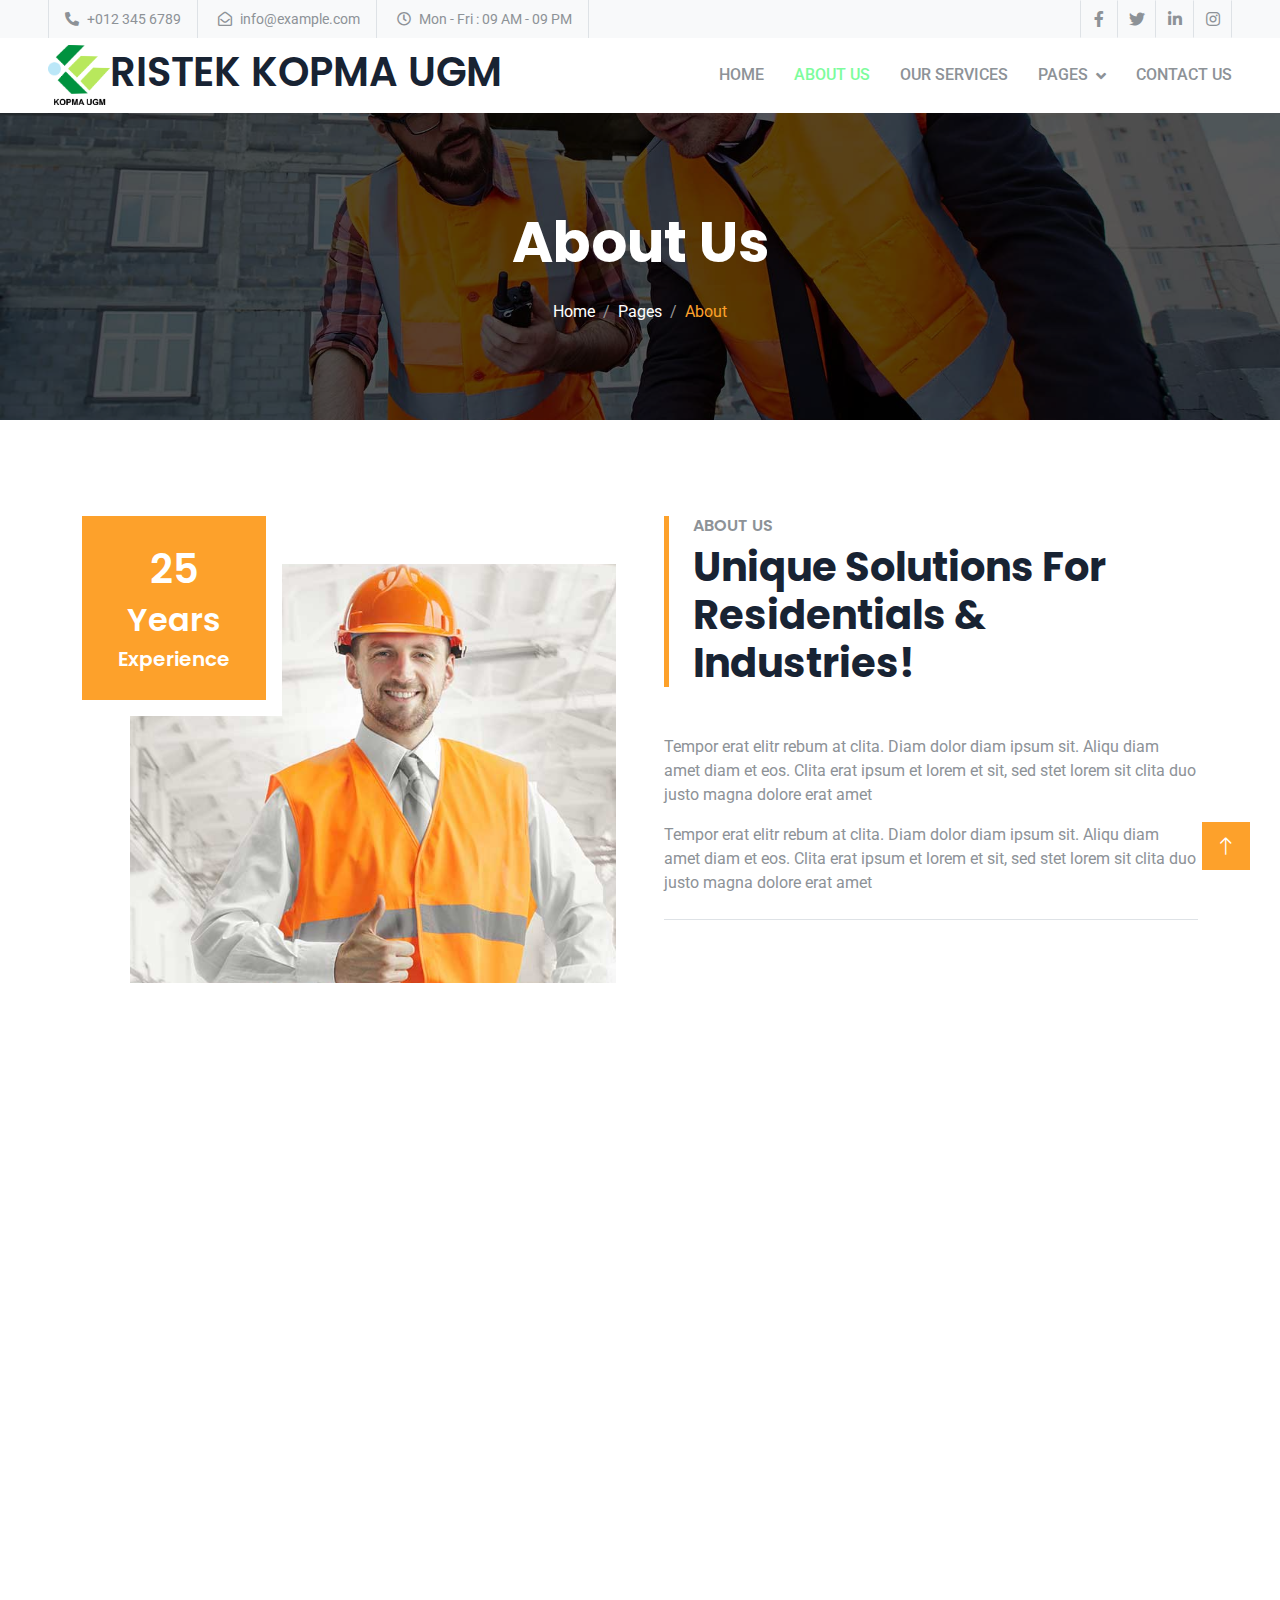
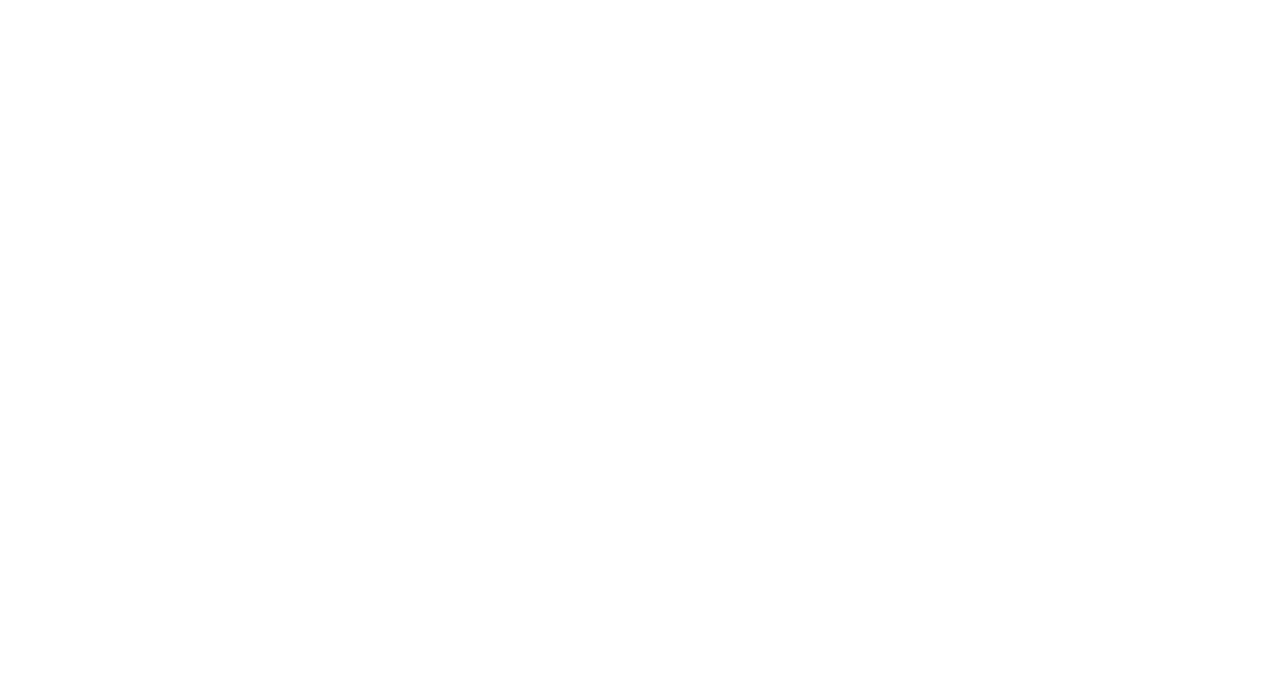
==== about.html @ feecc362 "upload file ke repo" ====
<!DOCTYPE html>
<html lang="en">
  <head>
    <meta charset="utf-8" />
    <title>Apex - Home Repair Website Template</title>
    <meta content="width=device-width, initial-scale=1.0" name="viewport" />
    <meta content="" name="keywords" />
    <meta content="" name="description" />

    <!-- Favicon -->
    <link href="img/favicon.ico" rel="icon" />

    <!-- Google Web Fonts -->
    <link rel="preconnect" href="https://fonts.googleapis.com" />
    <link rel="preconnect" href="https://fonts.gstatic.com" crossorigin />
    <link
      href="https://fonts.googleapis.com/css2?family=Roboto:wght@400;500&family=Poppins:wght@600;700&display=swap"
      rel="stylesheet"
    />

    <!-- Icon Font Stylesheet -->
    <link
      href="https://cdnjs.cloudflare.com/ajax/libs/font-awesome/5.10.0/css/all.min.css"
      rel="stylesheet"
    />
    <link
      href="https://cdn.jsdelivr.net/npm/bootstrap-icons@1.4.1/font/bootstrap-icons.css"
      rel="stylesheet"
    />

    <!-- Libraries Stylesheet -->
    <link href="lib/animate/animate.min.css" rel="stylesheet" />
    <link href="lib/owlcarousel/assets/owl.carousel.min.css" rel="stylesheet" />

    <!-- Customized Bootstrap Stylesheet -->
    <link href="css/bootstrap.min.css" rel="stylesheet" />

    <!-- Template Stylesheet -->
    <link href="css/style.css" rel="stylesheet" />
  </head>

  <body>
    <!-- Spinner Start -->
    <div
      id="spinner"
      class="show bg-white position-fixed translate-middle w-100 vh-100 top-50 start-50 d-flex align-items-center justify-content-center"
    >
      <div class="spinner-grow text-primary" role="status"></div>
    </div>
    <!-- Spinner End -->

    <!-- Topbar Start -->
    <div class="container-fluid bg-light p-0">
      <div class="row gx-0 d-none d-lg-flex">
        <div class="col-lg-7 px-5 text-start">
          <div
            class="h-100 d-inline-flex align-items-center border-start border-end px-3"
          >
            <small class="fa fa-phone-alt me-2"></small>
            <small>+012 345 6789</small>
          </div>
          <div class="h-100 d-inline-flex align-items-center border-end px-3">
            <small class="far fa-envelope-open me-2"></small>
            <small>info@example.com</small>
          </div>
          <div class="h-100 d-inline-flex align-items-center border-end px-3">
            <small class="far fa-clock me-2"></small>
            <small>Mon - Fri : 09 AM - 09 PM</small>
          </div>
        </div>
        <div class="col-lg-5 px-5 text-end">
          <div class="h-100 d-inline-flex align-items-center">
            <a class="btn btn-square border-end border-start" href=""
              ><i class="fab fa-facebook-f"></i
            ></a>
            <a class="btn btn-square border-end" href=""
              ><i class="fab fa-twitter"></i
            ></a>
            <a class="btn btn-square border-end" href=""
              ><i class="fab fa-linkedin-in"></i
            ></a>
            <a class="btn btn-square border-end" href=""
              ><i class="fab fa-instagram"></i
            ></a>
          </div>
        </div>
      </div>
    </div>
    <!-- Topbar End -->

    <!-- Navbar Start -->
    <nav
      class="navbar navbar-expand-lg bg-white navbar-light sticky-top px-4 px-lg-5 py-lg-0"
    >
      <a href="index.html" class="navbar-brand d-flex align-items-center">
        <h1 class="m-0">
          <img  src="img/logo.kopma.png" alt="Image" height="60"  />RISTEK KOPMA UGM
        </h1>
      </a>
      <button
        type="button"
        class="navbar-toggler"
        data-bs-toggle="collapse"
        data-bs-target="#navbarCollapse"
      >
        <span class="navbar-toggler-icon"></span>
      </button>
      <div class="collapse navbar-collapse" id="navbarCollapse">
        <div class="navbar-nav ms-auto py-3 py-lg-0">
          <a href="index.html" class="nav-item nav-link">Home</a>
          <a href="about.html" class="nav-item nav-link active">About Us</a>
          <a href="service.html" class="nav-item nav-link">Our Services</a>
          <div class="nav-item dropdown">
            <a
              href="#"
              class="nav-link dropdown-toggle"
              data-bs-toggle="dropdown"
              >Pages</a
            >
            <div class="dropdown-menu bg-light m-0">
              <a href="feature.html" class="dropdown-item">Features</a>
              <a href="appointment.html" class="dropdown-item">Appointment</a>
              <a href="team.html" class="dropdown-item">Our Team</a>
              <a href="testimonial.html" class="dropdown-item">Testimonial</a>
              <a href="404.html" class="dropdown-item">404 Page</a>
            </div>
          </div>
          <a href="contact.html" class="nav-item nav-link">Contact Us</a>
        </div>
      </div>
    </nav>
    <!-- Navbar End -->

    <!-- Page Header Start -->
    <div
      class="container-fluid page-header py-5 mb-5 wow fadeIn"
      data-wow-delay="0.1s"
    >
      <div class="container text-center py-5">
        <h1 class="display-4 text-white animated slideInDown mb-4">About Us</h1>
        <nav aria-label="breadcrumb animated slideInDown">
          <ol class="breadcrumb justify-content-center mb-0">
            <li class="breadcrumb-item">
              <a class="text-white" href="#">Home</a>
            </li>
            <li class="breadcrumb-item">
              <a class="text-white" href="#">Pages</a>
            </li>
            <li class="breadcrumb-item text-primary active" aria-current="page">
              About
            </li>
          </ol>
        </nav>
      </div>
    </div>
    <!-- Page Header End -->

    <!-- About Start -->
    <div class="container-xxl py-5">
      <div class="container">
        <div class="row g-5">
          <div class="col-lg-6 wow fadeInUp" data-wow-delay="0.1s">
            <div
              class="position-relative overflow-hidden ps-5 pt-5 h-100"
              style="min-height: 400px"
            >
              <img
                class="position-absolute w-100 h-100"
                src="img/about.jpg"
                alt=""
                style="object-fit: cover"
              />
              <div
                class="position-absolute top-0 start-0 bg-white pe-3 pb-3"
                style="width: 200px; height: 200px"
              >
                <div
                  class="d-flex flex-column justify-content-center text-center bg-primary h-100 p-3"
                >
                  <h1 class="text-white">25</h1>
                  <h2 class="text-white">Years</h2>
                  <h5 class="text-white mb-0">Experience</h5>
                </div>
              </div>
            </div>
          </div>
          <div class="col-lg-6 wow fadeInUp" data-wow-delay="0.5s">
            <div class="h-100">
              <div class="border-start border-5 border-primary ps-4 mb-5">
                <h6 class="text-body text-uppercase mb-2">About Us</h6>
                <h1 class="display-6 mb-0">
                  Unique Solutions For Residentials & Industries!
                </h1>
              </div>
              <p>
                Tempor erat elitr rebum at clita. Diam dolor diam ipsum sit.
                Aliqu diam amet diam et eos. Clita erat ipsum et lorem et sit,
                sed stet lorem sit clita duo justo magna dolore erat amet
              </p>
              <p class="mb-4">
                Tempor erat elitr rebum at clita. Diam dolor diam ipsum sit.
                Aliqu diam amet diam et eos. Clita erat ipsum et lorem et sit,
                sed stet lorem sit clita duo justo magna dolore erat amet
              </p>
              <div class="border-top mt-4 pt-4">
                <div class="row g-4">
                  <div class="col-sm-4 d-flex wow fadeIn" data-wow-delay="0.1s">
                    <i
                      class="fa fa-check fa-2x text-primary flex-shrink-0 me-3"
                    ></i>
                    <h6 class="mb-0">Ontime at services</h6>
                  </div>
                  <div class="col-sm-4 d-flex wow fadeIn" data-wow-delay="0.3s">
                    <i
                      class="fa fa-check fa-2x text-primary flex-shrink-0 me-3"
                    ></i>
                    <h6 class="mb-0">24/7 hours services</h6>
                  </div>
                  <div class="col-sm-4 d-flex wow fadeIn" data-wow-delay="0.5s">
                    <i
                      class="fa fa-check fa-2x text-primary flex-shrink-0 me-3"
                    ></i>
                    <h6 class="mb-0">Verified professionals</h6>
                  </div>
                </div>
              </div>
            </div>
          </div>
        </div>
      </div>
    </div>
    <!-- About End -->

    <!-- Team Start -->
    <div class="container-xxl py-5">
      <div class="container">
        <div class="row g-5 align-items-end mb-5">
          <div class="col-lg-6 wow fadeInUp" data-wow-delay="0.1s">
            <div class="border-start border-5 border-primary ps-4">
              <h6 class="text-body text-uppercase mb-2">Our Team</h6>
              <h1 class="display-6 mb-0">Our Expert Worker</h1>
            </div>
          </div>
          <div class="col-lg-6 wow fadeInUp" data-wow-delay="0.3s">
            <p class="mb-0">
              Tempor erat elitr rebum at clita. Diam dolor diam ipsum sit. Aliqu
              diam amet diam et eos. Clita erat ipsum et lorem et sit, sed stet
              lorem sit clita duo justo magna dolore erat amet
            </p>
          </div>
        </div>
        <div class="row g-4">
          <div class="col-lg-4 col-md-6 wow fadeInUp" data-wow-delay="0.1s">
            <div class="team-item position-relative">
              <img class="img-fluid" src="img/team-1.jpg" alt="" />
              <div class="team-text bg-white p-4">
                <h5>Full Name</h5>
                <span>Engineer</span>
              </div>
            </div>
          </div>
          <div class="col-lg-4 col-md-6 wow fadeInUp" data-wow-delay="0.3s">
            <div class="team-item position-relative">
              <img class="img-fluid" src="img/team-2.jpg" alt="" />
              <div class="team-text bg-white p-4">
                <h5>Full Name</h5>
                <span>Engineer</span>
              </div>
            </div>
          </div>
          <div class="col-lg-4 col-md-6 wow fadeInUp" data-wow-delay="0.5s">
            <div class="team-item position-relative">
              <img class="img-fluid" src="img/team-3.jpg" alt="" />
              <div class="team-text bg-white p-4">
                <h5>Full Name</h5>
                <span>Engineer</span>
              </div>
            </div>
          </div>
        </div>
      </div>
    </div>
    <!-- Team End -->

    <!-- Footer Start -->
    <div
      class="container-fluid bg-dark footer mt-5 pt-5 wow fadeIn"
      data-wow-delay="0.1s"
    >
      <div class="container py-5">
        <div class="row g-5">
          <div class="col-lg-3 col-md-6">
            <h1 class="text-white mb-4">
              <i class="fa fa-building text-primary me-3"></i>RISTEK KOPMA UGM
            </h1>
            <p>
              Diam dolor diam ipsum sit. Aliqu diam amet diam et eos. Clita erat
              ipsum et lorem et sit, sed stet lorem sit clita
            </p>
            <div class="d-flex pt-2">
              <a class="btn btn-square btn-outline-primary me-1" href=""
                ><i class="fab fa-twitter"></i
              ></a>
              <a class="btn btn-square btn-outline-primary me-1" href=""
                ><i class="fab fa-facebook-f"></i
              ></a>
              <a class="btn btn-square btn-outline-primary me-1" href=""
                ><i class="fab fa-youtube"></i
              ></a>
              <a class="btn btn-square btn-outline-primary me-0" href=""
                ><i class="fab fa-linkedin-in"></i
              ></a>
            </div>
          </div>
          <div class="col-lg-3 col-md-6">
            <h4 class="text-light mb-4">Address</h4>
            <p>
              <i class="fa fa-map-marker-alt me-3"></i>123 Street, New York, USA
            </p>
            <p><i class="fa fa-phone-alt me-3"></i>+012 345 67890</p>
            <p><i class="fa fa-envelope me-3"></i>info@example.com</p>
          </div>
          <div class="col-lg-3 col-md-6">
            <h4 class="text-light mb-4">Quick Links</h4>
            <a class="btn btn-link" href="">About Us</a>
            <a class="btn btn-link" href="">Contact Us</a>
            <a class="btn btn-link" href="">Our Services</a>
            <a class="btn btn-link" href="">Terms & Condition</a>
            <a class="btn btn-link" href="">Support</a>
          </div>
          <div class="col-lg-3 col-md-6">
            <h4 class="text-light mb-4">Newsletter</h4>
            <p>Dolor amet sit justo amet elitr clita ipsum elitr est.</p>
            <div class="position-relative mx-auto" style="max-width: 400px">
              <input
                class="form-control bg-transparent w-100 py-3 ps-4 pe-5"
                type="text"
                placeholder="Your email"
              />
              <button
                type="button"
                class="btn btn-primary py-2 position-absolute top-0 end-0 mt-2 me-2"
              >
                SignUp
              </button>
            </div>
          </div>
        </div>
      </div>
      <div class="container-fluid copyright">
        <div class="container">
          <div class="row">
            <div class="col-md-6 text-center text-md-start mb-3 mb-md-0">
              &copy; <a href="#">Your Site Name</a>, All Right Reserved.
            </div>
            <div class="col-md-6 text-center text-md-end">
              <!--/*** This template is free as long as you keep the footer author’s credit link/attribution link/backlink. If you'd like to use the template without the footer author’s credit link/attribution link/backlink, you can purchase the Credit Removal License from "https://htmlcodex.com/credit-removal". Thank you for your support. ***/-->
              Designed By <a href="https://htmlcodex.com">HTML Codex</a>
              <br />Distributed By:
              <a href="https://themewagon.com" target="_blank">ThemeWagon</a>
            </div>
          </div>
        </div>
      </div>
    </div>
    <!-- Footer End -->

    <!-- Back to Top -->
    <a href="#" class="btn btn-lg btn-primary btn-lg-square back-to-top"
      ><i class="bi bi-arrow-up"></i
    ></a>

    <!-- JavaScript Libraries -->
    <script src="https://code.jquery.com/jquery-3.4.1.min.js"></script>
    <script src="https://cdn.jsdelivr.net/npm/bootstrap@5.0.0/dist/js/bootstrap.bundle.min.js"></script>
    <script src="lib/wow/wow.min.js"></script>
    <script src="lib/easing/easing.min.js"></script>
    <script src="lib/waypoints/waypoints.min.js"></script>
    <script src="lib/owlcarousel/owl.carousel.min.js"></script>

    <!-- Template Javascript -->
    <script src="js/main.js"></script>
  </body>
</html>
---- css/style.css ----
/********** Template CSS **********/
:root {
    --primary: #7dfc9c;
    --secondary: #8D9297;
    --light: #F8F9FA;
    --dark: #182333;
}
.tombol-detail{
    background-color: #003741;
}
.kabid-1{
    background-color: #7dfc9c;
}
.tombol-detail:hover{
    background-color: #507a00;
}
.header-logo{
    width: 0,01px
}
.class-1 {
    margin-bottom: 200px;
}
.back-to-top {
    position: fixed;
    display: none;
    right: 30px;
    bottom: 30px;
    z-index: 99;
}


/*** Spinner ***/
#spinner {
    opacity: 0;
    visibility: hidden;
    transition: opacity .5s ease-out, visibility 0s linear .5s;
    z-index: 99999;
}

#spinner.show {
    transition: opacity .5s ease-out, visibility 0s linear 0s;
    visibility: visible;
    opacity: 1;
}


/*** Button ***/
.btn {
    font-weight: 500;
    transition: .5s;
}

.btn.btn-primary,
.btn.btn-outline-primary:hover {
    color: #FFFFFF;
}

.btn-square {
    width: 38px;
    height: 38px;
}

.btn-sm-square {
    width: 32px;
    height: 32px;
}

.btn-lg-square {
    width: 48px;
    height: 48px;
}

.btn-square,
.btn-sm-square,
.btn-lg-square {
    padding: 0;
    display: flex;
    align-items: center;
    justify-content: center;
    font-weight: normal;
}


/*** Navbar ***/
.navbar.sticky-top {
    top: -100px;
    transition: .5s;
}

.navbar .navbar-nav .nav-link {
    margin-left: 30px;
    padding: 25px 0;
    color: var(--secondary);
    font-weight: 500;
    text-transform: uppercase;
    outline: none;
}

.navbar .navbar-nav .nav-link:hover,
.navbar .navbar-nav .nav-link.active {
    color: var(--primary);
}

.navbar .dropdown-toggle::after {
    border: none;
    content: "\f107";
    font-family: "Font Awesome 5 Free";
    font-weight: 900;
    vertical-align: middle;
    margin-left: 8px;
}

@media (max-width: 991.98px) {
    .navbar .navbar-nav .nav-link  {
        margin-left: 0;
        padding: 10px 0;
    }

    .navbar .navbar-nav {
        margin-top: 25px;
        border-top: 1px solid #EEEEEE;
    }
}

@media (min-width: 992px) {
    .navbar .nav-item .dropdown-menu {
        display: block;
        border: none;
        margin-top: 0;
        top: 150%;
        right: 0;
        opacity: 0;
        visibility: hidden;
        transition: .5s;
    }

    .navbar .nav-item:hover .dropdown-menu {
        top: 100%;
        visibility: visible;
        transition: .5s;
        opacity: 1;
    }
}


/*** Header ***/
.carousel-caption {
    top: 0;
    left: 0;
    right: 0;
    bottom: 0;
    display: flex;
    align-items: center;
    text-align: start;
    background: rgba(0, 0, 0, .65);
    z-index: 1;
}

.carousel-control-prev,
.carousel-control-next {
    width: 15%;
}

.carousel-control-prev-icon,
.carousel-control-next-icon {
    width: 4rem;
    height: 4rem;
    background-color: var(--dark);
    border: 15px solid var(--dark);
    border-radius: 50px;
}

.carousel-caption .breadcrumb-item+.breadcrumb-item::before {
    content: "\f111";
    font-family: "Font Awesome 5 Free";
    font-weight: 900;
    color: #00923F
}

@media (max-width: 768px) {
    #header-carousel .carousel-item {
        position: relative;
        min-height: 450px;
    }
    
    #header-carousel .carousel-item img {
        position: absolute;
        width: 100%;
        height: 100%;
        object-fit: cover;
    }

    .carousel-control-prev-icon,
    .carousel-control-next-icon {
        width: 3rem;
        height: 3rem;
        border-width: 12px;
    }
}

.page-header {
    background: linear-gradient(rgba(0, 0, 0, .65), rgba(0, 0, 0, .65)), url(../img/carousel-1.jpg) center center no-repeat;
    background-size: cover;
}

.page-header .breadcrumb-item+.breadcrumb-item::before {
    color: #999999;
}


/*** Facts ***/
.facts-overlay {
    position: absolute;
    padding: 30px;
    width: 100%;
    height: 100%;
    top: 0;
    left: 0;
    display: flex;
    flex-direction: column;
    justify-content: center;
    background: rgba(0, 0, 0, .65);
}

.facts-overlay h1 {
    font-size: 120px;
    color: transparent;
    -webkit-text-stroke: 2px var(--primary);
}

.facts-overlay a:hover {
    color: var(--primary) !important;
}


/*** Service ***/
.service-text::before {
    position: absolute;
    content: "";
    width: 100%;
    height: 0;
    top: 0;
    left: 0;
    background: var(--primary);
    opacity: 0;
    transition: .5s;
}

.service-item:hover .service-text::before {
    height: 100%;
    opacity: 1;
}

.service-text * {
    position: relative;
    transition: .5s;
    z-index: 1;
}

.service-item:hover .service-text * {
    color: #FFFFFF !important;
}


/*** Appointment ***/
.appointment {
    background: linear-gradient(rgba(0, 0, 0, .65), rgba(0, 0, 0, .65)), url(../img/carousel-2.jpg) center center no-repeat;
    background-size: cover;
}


/*** Team ***/
.team-text {
    position: absolute;
    width: 75%;
    bottom: 30px;
    left: 0;
    transition: .5s;
}

.team-item:hover .team-text {
    width: 100%;
}

.team-text * {
    transition: .5s;
}

.team-item:hover .team-text * {
    letter-spacing: 2px;
}


/*** Testimonial ***/
.testimonial-carousel .owl-item img {
    width: 100px;
    height: 100px;
}

.testimonial-carousel .owl-nav {
    margin-top: 30px;
    display: flex;
    justify-content: start;
}

.testimonial-carousel .owl-nav .owl-prev,
.testimonial-carousel .owl-nav .owl-next {
    margin-right: 15px;
    width: 50px;
    height: 50px;
    display: flex;
    align-items: center;
    justify-content: center;
    color: var(--dark);
    border: 2px solid var(--primary);
    border-radius: 50px;
    font-size: 18px;
    transition: .5s;
}

.testimonial-carousel .owl-nav .owl-prev:hover,
.testimonial-carousel .owl-nav .owl-next:hover {
    color: #FFFFFF;
    background: var(--primary);
}


/*** Footer ***/
.footer {
    color: #999999;
}

.footer .btn.btn-link {
    display: block;
    margin-bottom: 5px;
    padding: 0;
    text-align: left;
    color: #999999;
    font-weight: normal;
    text-transform: capitalize;
    transition: .3s;
}

.footer .btn.btn-link::before {
    position: relative;
    content: "\f105";
    font-family: "Font Awesome 5 Free";
    font-weight: 900;
    color: #999999;
    margin-right: 10px;
}

.footer .btn.btn-link:hover {
    color: var(--light);
    letter-spacing: 1px;
    box-shadow: none;
}

.footer .copyright {
    padding: 25px 0;
    font-size: 15px;
    border-top: 1px solid rgba(256, 256, 256, .1);
}

.footer .copyright a {
    color: var(--light);
}

.footer .copyright a:hover {
    color: var(--primary);
}
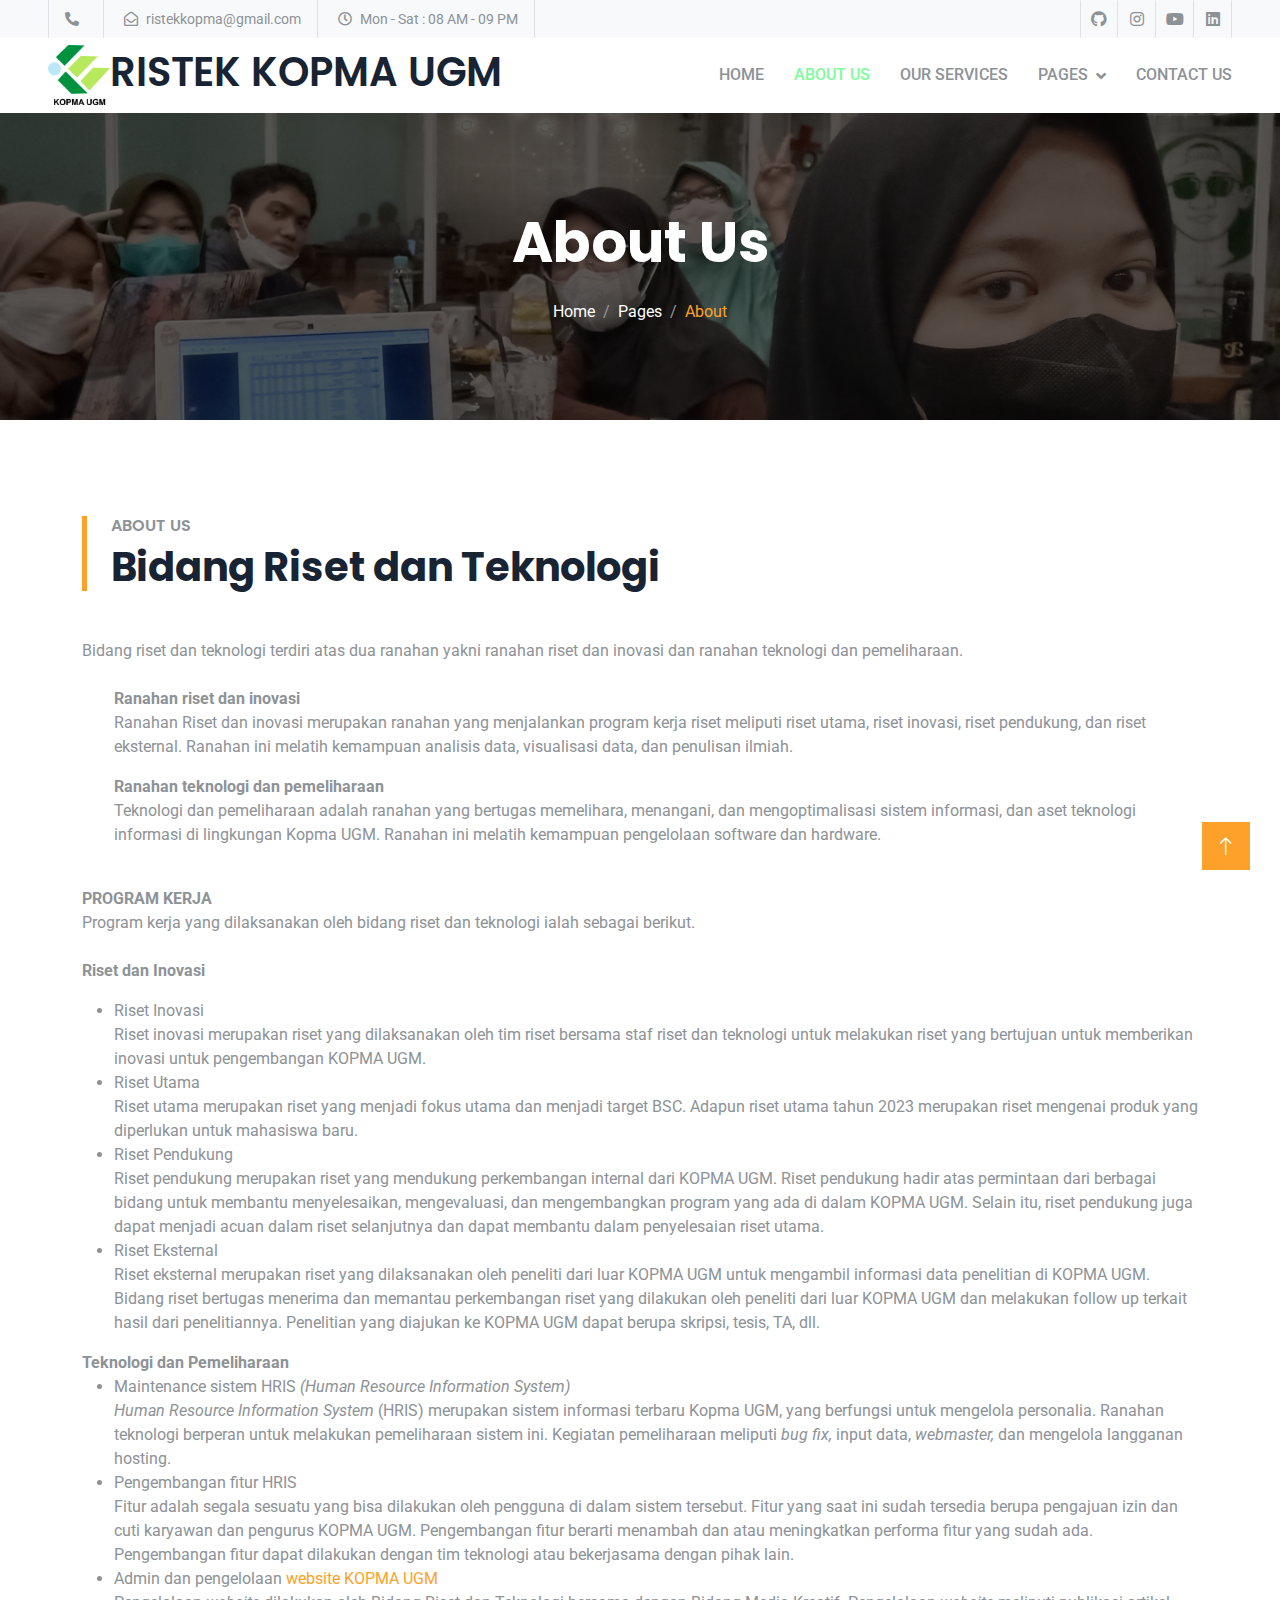
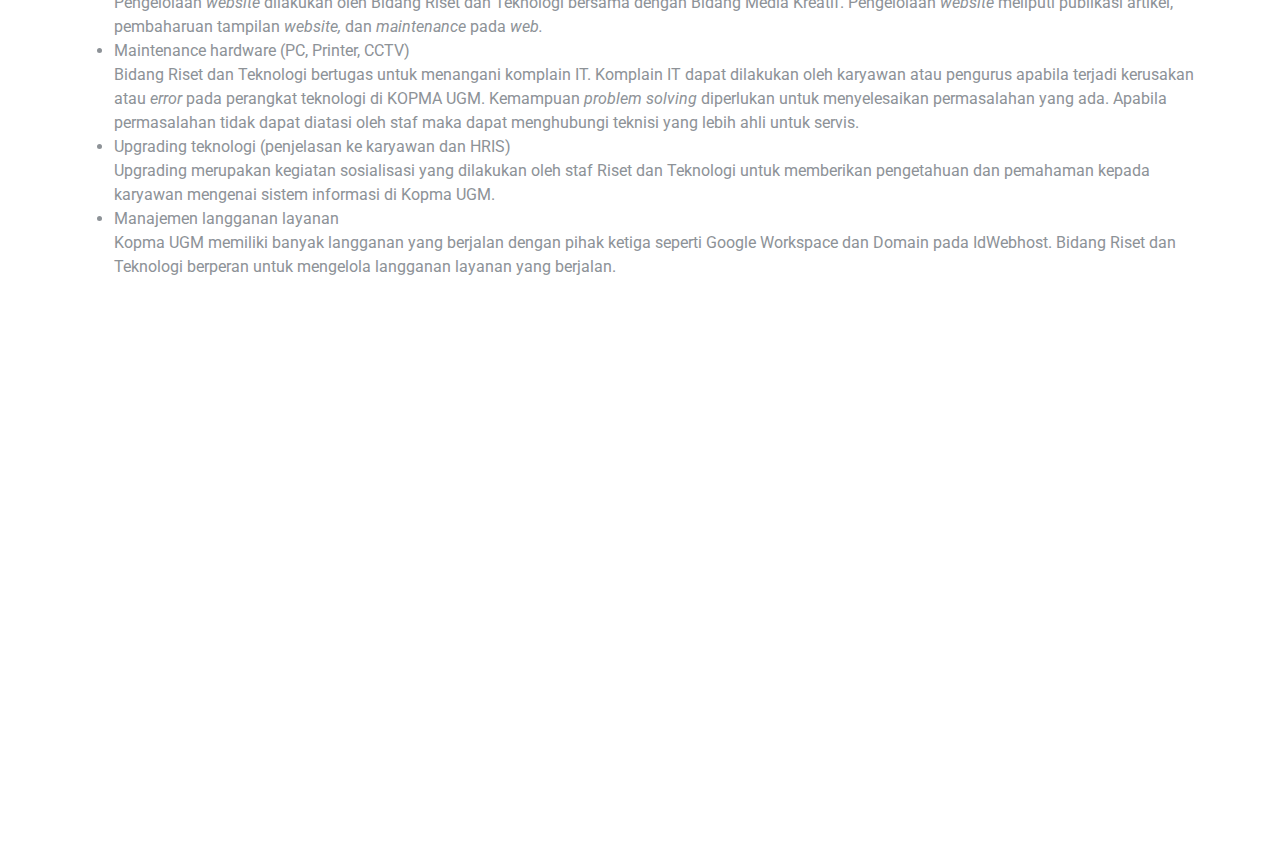
==== commit 0b1c24d4: "Memperbarui index, service dan about" ====
--- a/about.html
+++ b/about.html
@@ -2,7 +2,7 @@
 <html lang="en">
   <head>
     <meta charset="utf-8" />
-    <title>Apex - Home Repair Website Template</title>
+    <title>About - Ristek Kopma UGM</title>
     <meta content="width=device-width, initial-scale=1.0" name="viewport" />
     <meta content="" name="keywords" />
     <meta content="" name="description" />
@@ -57,30 +57,30 @@
             class="h-100 d-inline-flex align-items-center border-start border-end px-3"
           >
             <small class="fa fa-phone-alt me-2"></small>
-            <small>+012 345 6789</small>
+            <small></small>
           </div>
           <div class="h-100 d-inline-flex align-items-center border-end px-3">
             <small class="far fa-envelope-open me-2"></small>
-            <small>info@example.com</small>
+            <small>ristekkopma@gmail.com</small>
           </div>
           <div class="h-100 d-inline-flex align-items-center border-end px-3">
             <small class="far fa-clock me-2"></small>
-            <small>Mon - Fri : 09 AM - 09 PM</small>
+            <small>Mon - Sat : 08 AM - 09 PM</small>
           </div>
         </div>
         <div class="col-lg-5 px-5 text-end">
           <div class="h-100 d-inline-flex align-items-center">
-            <a class="btn btn-square border-end border-start" href=""
-              ><i class="fab fa-facebook-f"></i
-            ></a>
-            <a class="btn btn-square border-end" href=""
-              ><i class="fab fa-twitter"></i
-            ></a>
-            <a class="btn btn-square border-end" href=""
-              ><i class="fab fa-linkedin-in"></i
-            ></a>
-            <a class="btn btn-square border-end" href=""
+            <a class="btn btn-square border-end border-start" href="https://github.com/ristekkopma"
+              ><i class="fab fa-github"></i
+            ></a>
+            <a class="btn btn-square border-end" href="https://www.instagram.com/daily.ristekkopma/"
               ><i class="fab fa-instagram"></i
+            ></a>
+            <a class="btn btn-square border-end" href="https://www.youtube.com/@koperasikopmaugm621"
+              ><i class="fab fa-youtube"></i
+            ></a>
+            <a class="btn btn-square border-end" href="https://www.linkedin.com/company/kopmaugm/mycompany/"
+              ><i class="fab fa-linkedin"></i
             ></a>
           </div>
         </div>
@@ -158,131 +158,50 @@
     <!-- About Start -->
     <div class="container-xxl py-5">
       <div class="container">
-        <div class="row g-5">
-          <div class="col-lg-6 wow fadeInUp" data-wow-delay="0.1s">
-            <div
-              class="position-relative overflow-hidden ps-5 pt-5 h-100"
-              style="min-height: 400px"
-            >
-              <img
-                class="position-absolute w-100 h-100"
-                src="img/about.jpg"
-                alt=""
-                style="object-fit: cover"
-              />
-              <div
-                class="position-absolute top-0 start-0 bg-white pe-3 pb-3"
-                style="width: 200px; height: 200px"
-              >
-                <div
-                  class="d-flex flex-column justify-content-center text-center bg-primary h-100 p-3"
-                >
-                  <h1 class="text-white">25</h1>
-                  <h2 class="text-white">Years</h2>
-                  <h5 class="text-white mb-0">Experience</h5>
-                </div>
-              </div>
-            </div>
-          </div>
-          <div class="col-lg-6 wow fadeInUp" data-wow-delay="0.5s">
-            <div class="h-100">
-              <div class="border-start border-5 border-primary ps-4 mb-5">
-                <h6 class="text-body text-uppercase mb-2">About Us</h6>
-                <h1 class="display-6 mb-0">
-                  Unique Solutions For Residentials & Industries!
-                </h1>
-              </div>
-              <p>
-                Tempor erat elitr rebum at clita. Diam dolor diam ipsum sit.
-                Aliqu diam amet diam et eos. Clita erat ipsum et lorem et sit,
-                sed stet lorem sit clita duo justo magna dolore erat amet
-              </p>
-              <p class="mb-4">
-                Tempor erat elitr rebum at clita. Diam dolor diam ipsum sit.
-                Aliqu diam amet diam et eos. Clita erat ipsum et lorem et sit,
-                sed stet lorem sit clita duo justo magna dolore erat amet
-              </p>
-              <div class="border-top mt-4 pt-4">
-                <div class="row g-4">
-                  <div class="col-sm-4 d-flex wow fadeIn" data-wow-delay="0.1s">
-                    <i
-                      class="fa fa-check fa-2x text-primary flex-shrink-0 me-3"
-                    ></i>
-                    <h6 class="mb-0">Ontime at services</h6>
-                  </div>
-                  <div class="col-sm-4 d-flex wow fadeIn" data-wow-delay="0.3s">
-                    <i
-                      class="fa fa-check fa-2x text-primary flex-shrink-0 me-3"
-                    ></i>
-                    <h6 class="mb-0">24/7 hours services</h6>
-                  </div>
-                  <div class="col-sm-4 d-flex wow fadeIn" data-wow-delay="0.5s">
-                    <i
-                      class="fa fa-check fa-2x text-primary flex-shrink-0 me-3"
-                    ></i>
-                    <h6 class="mb-0">Verified professionals</h6>
-                  </div>
-                </div>
-              </div>
-            </div>
-          </div>
-        </div>
+        <div class="border-start border-5 border-primary ps-4 mb-5">
+          <h6 class="text-body text-uppercase mb-2">About Us</h6>
+          <h1 class="display-6 mb-0">
+            Bidang Riset dan Teknologi
+          </h1>
+        </div>
+        <p>
+          Bidang riset dan teknologi terdiri atas dua ranahan yakni ranahan riset dan inovasi dan ranahan teknologi dan pemeliharaan.
+        </p>
+        <p class="mb-4">
+         <ul><b>Ranahan riset dan inovasi</b> <br>Ranahan Riset dan inovasi merupakan ranahan yang menjalankan program kerja riset meliputi riset utama, riset inovasi, riset pendukung, dan riset eksternal. Ranahan ini melatih kemampuan analisis data, visualisasi data, dan penulisan ilmiah. </ul> 
+          
+         <ul> <b>Ranahan teknologi dan pemeliharaan</b> <br> Teknologi dan pemeliharaan adalah ranahan yang bertugas memelihara, menangani, dan mengoptimalisasi sistem informasi, dan aset teknologi informasi di lingkungan Kopma UGM. Ranahan ini melatih kemampuan pengelolaan software dan hardware.
+         </ul> 
+        </p><br>
+        <p>
+          <b>PROGRAM KERJA</b> <br> Program kerja yang dilaksanakan oleh bidang riset dan teknologi ialah sebagai berikut. <br><br>
+          <b>Riset dan Inovasi</b>
+            <ul>
+              <li>Riset Inovasi</li>Riset inovasi merupakan riset yang dilaksanakan oleh tim riset bersama staf riset dan teknologi untuk melakukan riset yang bertujuan untuk memberikan inovasi untuk pengembangan KOPMA UGM. 
+              <li>Riset Utama </li>Riset utama merupakan riset yang menjadi fokus utama dan menjadi target BSC. Adapun riset utama tahun 2023 merupakan riset mengenai produk yang diperlukan untuk mahasiswa baru.
+              <li>Riset Pendukung </li> Riset pendukung merupakan riset yang mendukung perkembangan internal dari KOPMA UGM. Riset pendukung hadir atas permintaan dari berbagai bidang untuk membantu menyelesaikan, mengevaluasi, dan mengembangkan program yang ada di dalam KOPMA UGM. Selain itu, riset pendukung juga dapat menjadi acuan dalam riset selanjutnya dan dapat membantu dalam penyelesaian riset utama.
+              <li>Riset Eksternal </li>Riset eksternal merupakan riset yang dilaksanakan oleh peneliti dari luar KOPMA UGM untuk mengambil informasi data penelitian di KOPMA UGM. Bidang riset bertugas menerima dan memantau perkembangan riset yang dilakukan oleh peneliti dari luar KOPMA UGM dan melakukan follow up terkait hasil dari penelitiannya. Penelitian yang diajukan ke KOPMA UGM dapat berupa skripsi, tesis, TA, dll.
+            </ul>
+          <b>Teknologi dan Pemeliharaan</b>
+            <ul>
+              <li>Maintenance sistem HRIS <i>(Human Resource Information System)</i></li>
+                  <i>Human Resource Information System</i> (HRIS) merupakan sistem informasi terbaru Kopma UGM, yang berfungsi untuk mengelola personalia. Ranahan teknologi berperan untuk melakukan pemeliharaan sistem ini. Kegiatan pemeliharaan meliputi <i>bug fix,</i> input data, <i>webmaster,</i> dan mengelola langganan hosting.
+              <li>Pengembangan fitur HRIS </li>
+                  Fitur adalah segala sesuatu yang bisa dilakukan oleh pengguna di dalam sistem tersebut. Fitur yang saat ini sudah tersedia berupa pengajuan izin dan cuti karyawan dan pengurus KOPMA UGM.  Pengembangan fitur berarti menambah dan atau meningkatkan performa fitur yang sudah ada. Pengembangan fitur dapat dilakukan dengan tim teknologi atau bekerjasama dengan pihak lain. 
+              <li>Admin dan pengelolaan <a class="" href="https://kopma.ugm.ac.id">website KOPMA UGM</a> </li> 
+                  Pengelolaan <i>website</i> dilakukan oleh Bidang Riset dan Teknologi bersama dengan Bidang Media Kreatif. Pengelolaan <i>website</i> meliputi publikasi artikel, pembaharuan tampilan <i>website,</i> dan <i>maintenance</i> pada <i>web.</i>
+              <li>Maintenance hardware (PC, Printer, CCTV)</li>
+                  Bidang Riset dan Teknologi bertugas untuk menangani komplain IT. Komplain IT dapat dilakukan oleh karyawan atau pengurus apabila terjadi kerusakan atau <i>error</i> pada perangkat teknologi di KOPMA UGM. Kemampuan <i>problem solving</i> diperlukan untuk menyelesaikan permasalahan yang ada. Apabila permasalahan tidak dapat diatasi oleh staf maka dapat menghubungi teknisi yang lebih ahli untuk servis. 
+              <li>Upgrading teknologi (penjelasan ke karyawan dan HRIS)</li>
+                  Upgrading merupakan kegiatan sosialisasi yang dilakukan oleh staf Riset dan Teknologi untuk memberikan pengetahuan dan pemahaman kepada karyawan mengenai sistem informasi di Kopma UGM. 
+              <li>Manajemen langganan layanan</li>
+                Kopma UGM memiliki banyak langganan yang berjalan dengan pihak ketiga seperti Google Workspace dan Domain pada IdWebhost. Bidang Riset dan Teknologi berperan untuk mengelola langganan layanan yang berjalan.
+            </ul>
+        </p>
       </div>
     </div>
     <!-- About End -->
 
-    <!-- Team Start -->
-    <div class="container-xxl py-5">
-      <div class="container">
-        <div class="row g-5 align-items-end mb-5">
-          <div class="col-lg-6 wow fadeInUp" data-wow-delay="0.1s">
-            <div class="border-start border-5 border-primary ps-4">
-              <h6 class="text-body text-uppercase mb-2">Our Team</h6>
-              <h1 class="display-6 mb-0">Our Expert Worker</h1>
-            </div>
-          </div>
-          <div class="col-lg-6 wow fadeInUp" data-wow-delay="0.3s">
-            <p class="mb-0">
-              Tempor erat elitr rebum at clita. Diam dolor diam ipsum sit. Aliqu
-              diam amet diam et eos. Clita erat ipsum et lorem et sit, sed stet
-              lorem sit clita duo justo magna dolore erat amet
-            </p>
-          </div>
-        </div>
-        <div class="row g-4">
-          <div class="col-lg-4 col-md-6 wow fadeInUp" data-wow-delay="0.1s">
-            <div class="team-item position-relative">
-              <img class="img-fluid" src="img/team-1.jpg" alt="" />
-              <div class="team-text bg-white p-4">
-                <h5>Full Name</h5>
-                <span>Engineer</span>
-              </div>
-            </div>
-          </div>
-          <div class="col-lg-4 col-md-6 wow fadeInUp" data-wow-delay="0.3s">
-            <div class="team-item position-relative">
-              <img class="img-fluid" src="img/team-2.jpg" alt="" />
-              <div class="team-text bg-white p-4">
-                <h5>Full Name</h5>
-                <span>Engineer</span>
-              </div>
-            </div>
-          </div>
-          <div class="col-lg-4 col-md-6 wow fadeInUp" data-wow-delay="0.5s">
-            <div class="team-item position-relative">
-              <img class="img-fluid" src="img/team-3.jpg" alt="" />
-              <div class="team-text bg-white p-4">
-                <h5>Full Name</h5>
-                <span>Engineer</span>
-              </div>
-            </div>
-          </div>
-        </div>
-      </div>
-    </div>
-    <!-- Team End -->
-
-    <!-- Footer Start -->
     <div
       class="container-fluid bg-dark footer mt-5 pt-5 wow fadeIn"
       data-wow-delay="0.1s"
@@ -291,23 +210,22 @@
         <div class="row g-5">
           <div class="col-lg-3 col-md-6">
             <h1 class="text-white mb-4">
-              <i class="fa fa-building text-primary me-3"></i>RISTEK KOPMA UGM
+              <i class=""></i>RISTEK KOPMA UGM
             </h1>
             <p>
-              Diam dolor diam ipsum sit. Aliqu diam amet diam et eos. Clita erat
-              ipsum et lorem et sit, sed stet lorem sit clita
+              Fungsi Pendukung KOPMA UGM.
             </p>
             <div class="d-flex pt-2">
-              <a class="btn btn-square btn-outline-primary me-1" href=""
-                ><i class="fab fa-twitter"></i
-              ></a>
-              <a class="btn btn-square btn-outline-primary me-1" href=""
-                ><i class="fab fa-facebook-f"></i
-              ></a>
-              <a class="btn btn-square btn-outline-primary me-1" href=""
+              <a class="btn btn-square btn-outline-primary me-1" href="https://github.com/ristekkopma"
+                ><i class="fab fa-github"></i
+              ></a>
+              <a class="btn btn-square btn-outline-primary me-1" href="https://www.instagram.com/daily.ristekkopma/"
+                ><i class="fab fa-instagram"></i
+              ></a>
+              <a class="btn btn-square btn-outline-primary me-1" href="https://www.youtube.com/@koperasikopmaugm621"
                 ><i class="fab fa-youtube"></i
               ></a>
-              <a class="btn btn-square btn-outline-primary me-0" href=""
+              <a class="btn btn-square btn-outline-primary me-0" href="https://www.linkedin.com/company/kopmaugm/mycompany/"
                 ><i class="fab fa-linkedin-in"></i
               ></a>
             </div>
@@ -315,10 +233,10 @@
           <div class="col-lg-3 col-md-6">
             <h4 class="text-light mb-4">Address</h4>
             <p>
-              <i class="fa fa-map-marker-alt me-3"></i>123 Street, New York, USA
+              <i class="fa fa-map-marker-alt me-3"></i>Jalan Cik Di Tiro 14 
             </p>
-            <p><i class="fa fa-phone-alt me-3"></i>+012 345 67890</p>
-            <p><i class="fa fa-envelope me-3"></i>info@example.com</p>
+            <p><i class="fa fa-envelope me-3"></i>IG: daily.ristekkopma</p>
+            <p><i class="fa fa-envelope me-3"></i>ristekkopma@gmail.com</p>
           </div>
           <div class="col-lg-3 col-md-6">
             <h4 class="text-light mb-4">Quick Links</h4>
@@ -330,7 +248,7 @@
           </div>
           <div class="col-lg-3 col-md-6">
             <h4 class="text-light mb-4">Newsletter</h4>
-            <p>Dolor amet sit justo amet elitr clita ipsum elitr est.</p>
+            <p></p>
             <div class="position-relative mx-auto" style="max-width: 400px">
               <input
                 class="form-control bg-transparent w-100 py-3 ps-4 pe-5"
@@ -351,13 +269,7 @@
         <div class="container">
           <div class="row">
             <div class="col-md-6 text-center text-md-start mb-3 mb-md-0">
-              &copy; <a href="#">Your Site Name</a>, All Right Reserved.
-            </div>
-            <div class="col-md-6 text-center text-md-end">
-              <!--/*** This template is free as long as you keep the footer author’s credit link/attribution link/backlink. If you'd like to use the template without the footer author’s credit link/attribution link/backlink, you can purchase the Credit Removal License from "https://htmlcodex.com/credit-removal". Thank you for your support. ***/-->
-              Designed By <a href="https://htmlcodex.com">HTML Codex</a>
-              <br />Distributed By:
-              <a href="https://themewagon.com" target="_blank">ThemeWagon</a>
+              &copy; <a href="#">ristekkopma 2022</a>, All Right Reserved.
             </div>
           </div>
         </div>
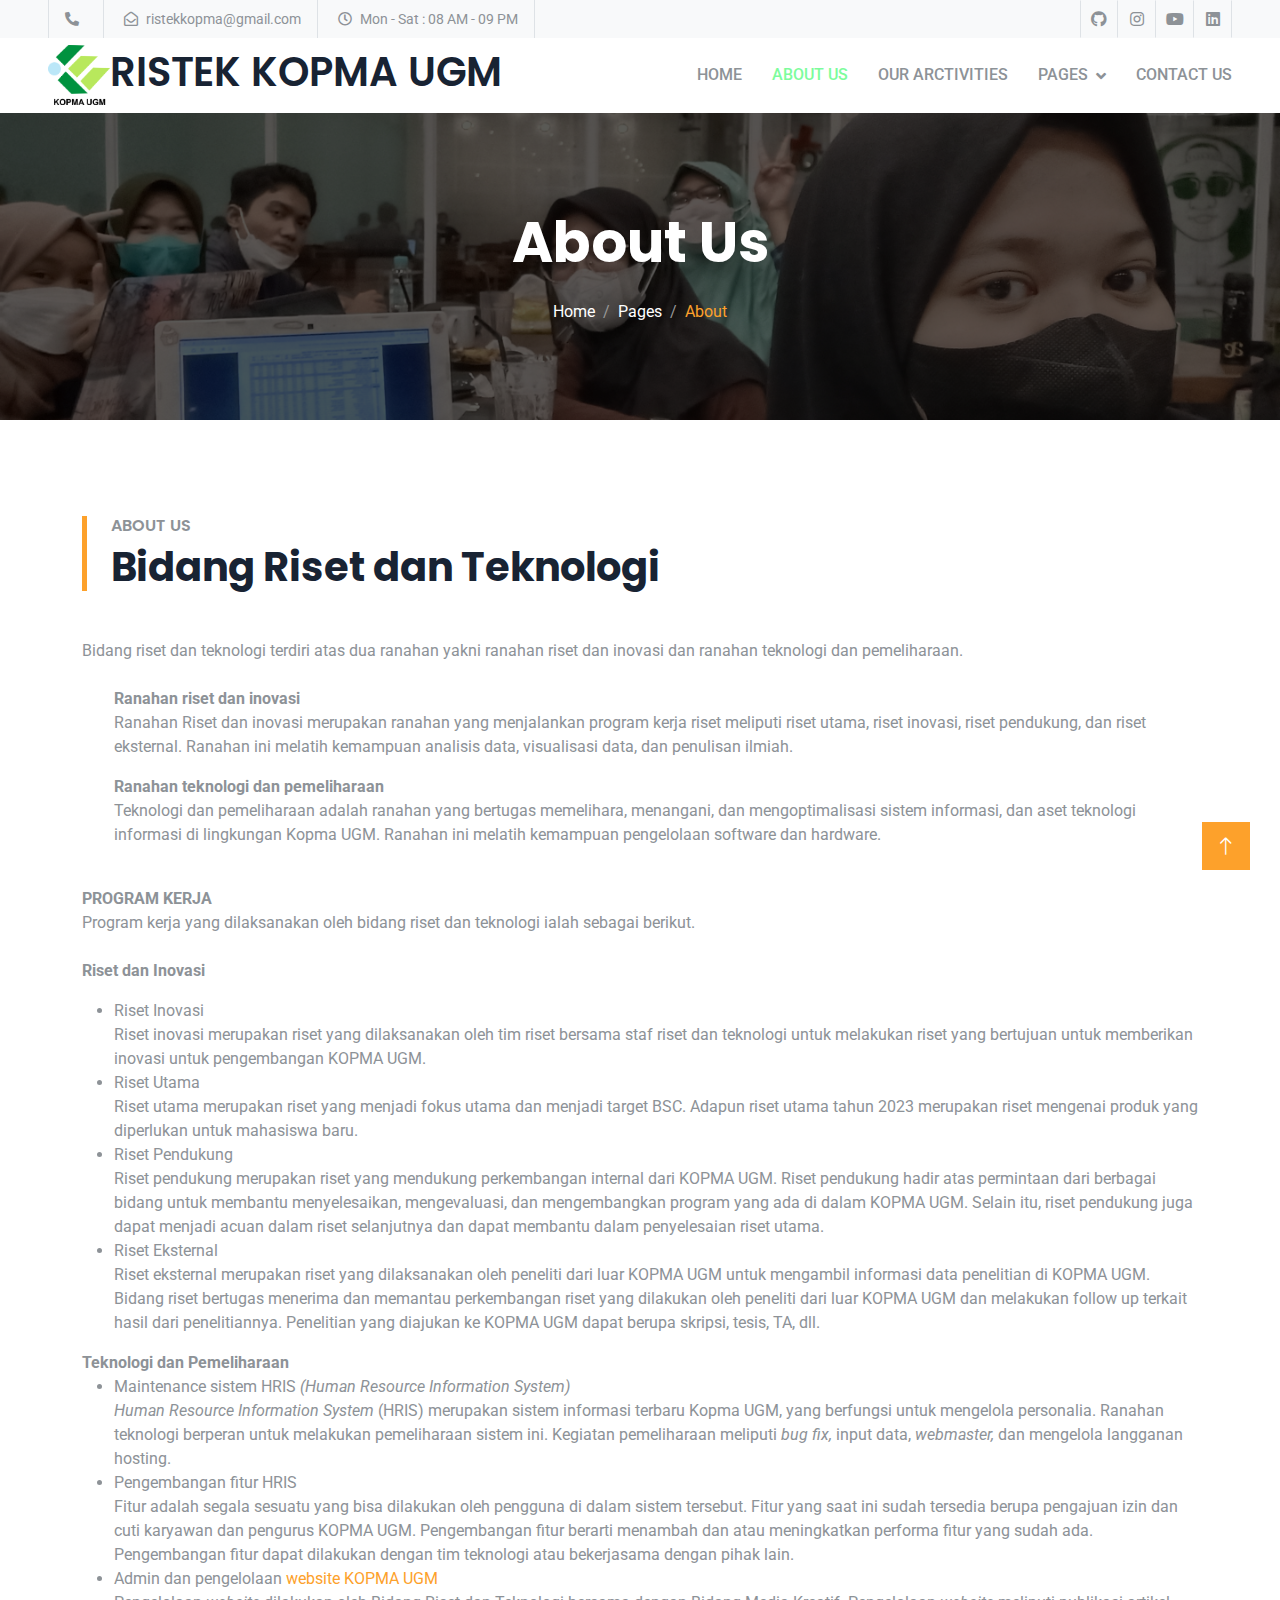
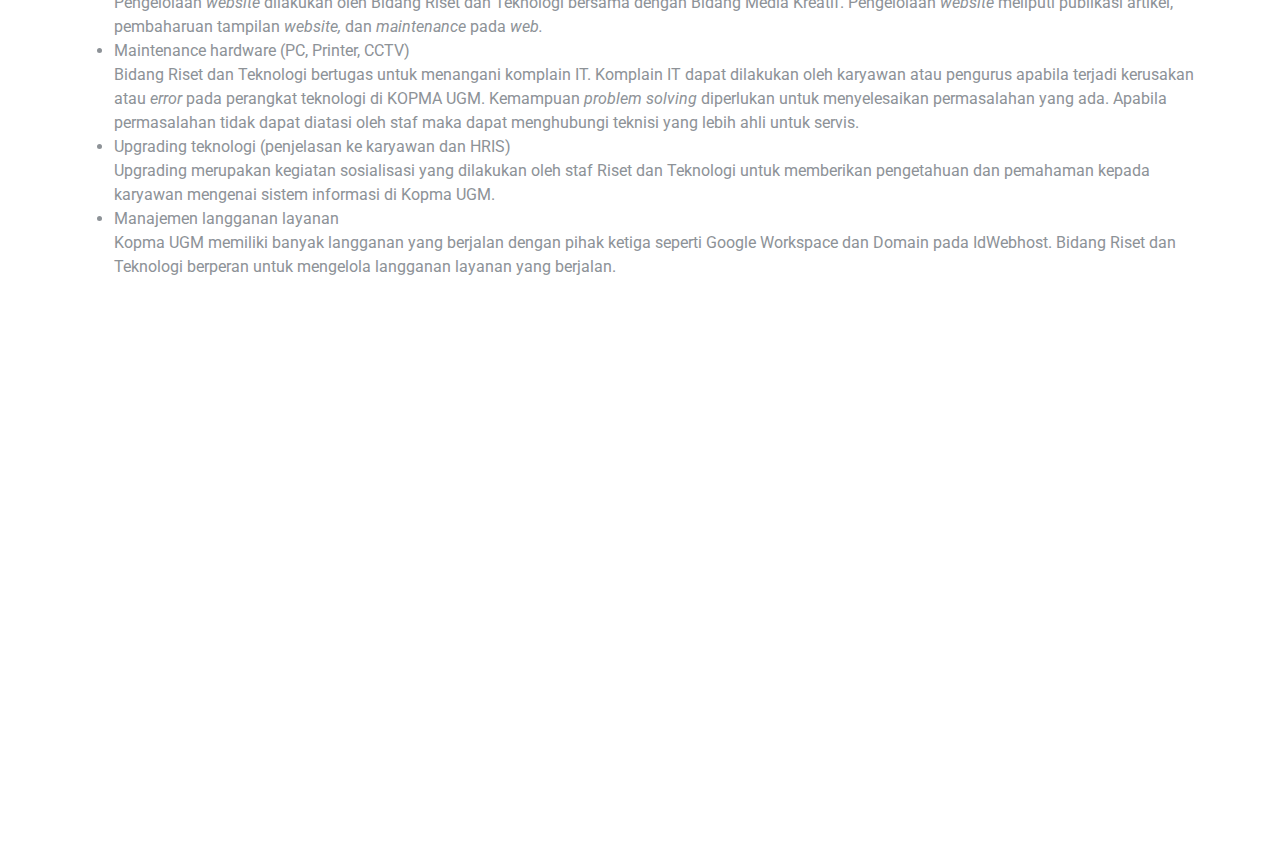
==== commit 13467d6f: "menghapus dan fix pages" ====
--- a/about.html
+++ b/about.html
@@ -109,7 +109,7 @@
         <div class="navbar-nav ms-auto py-3 py-lg-0">
           <a href="index.html" class="nav-item nav-link">Home</a>
           <a href="about.html" class="nav-item nav-link active">About Us</a>
-          <a href="service.html" class="nav-item nav-link">Our Services</a>
+          <a href="service.html" class="nav-item nav-link">Our Arctivities</a>
           <div class="nav-item dropdown">
             <a
               href="#"
@@ -118,11 +118,10 @@
               >Pages</a
             >
             <div class="dropdown-menu bg-light m-0">
-              <a href="feature.html" class="dropdown-item">Features</a>
-              <a href="appointment.html" class="dropdown-item">Appointment</a>
+            
               <a href="team.html" class="dropdown-item">Our Team</a>
               <a href="testimonial.html" class="dropdown-item">Testimonial</a>
-              <a href="404.html" class="dropdown-item">404 Page</a>
+      
             </div>
           </div>
           <a href="contact.html" class="nav-item nav-link">Contact Us</a>
@@ -242,7 +241,7 @@
             <h4 class="text-light mb-4">Quick Links</h4>
             <a class="btn btn-link" href="">About Us</a>
             <a class="btn btn-link" href="">Contact Us</a>
-            <a class="btn btn-link" href="">Our Services</a>
+            <a class="btn btn-link" href="">Our Arctivities</a>
             <a class="btn btn-link" href="">Terms & Condition</a>
             <a class="btn btn-link" href="">Support</a>
           </div>
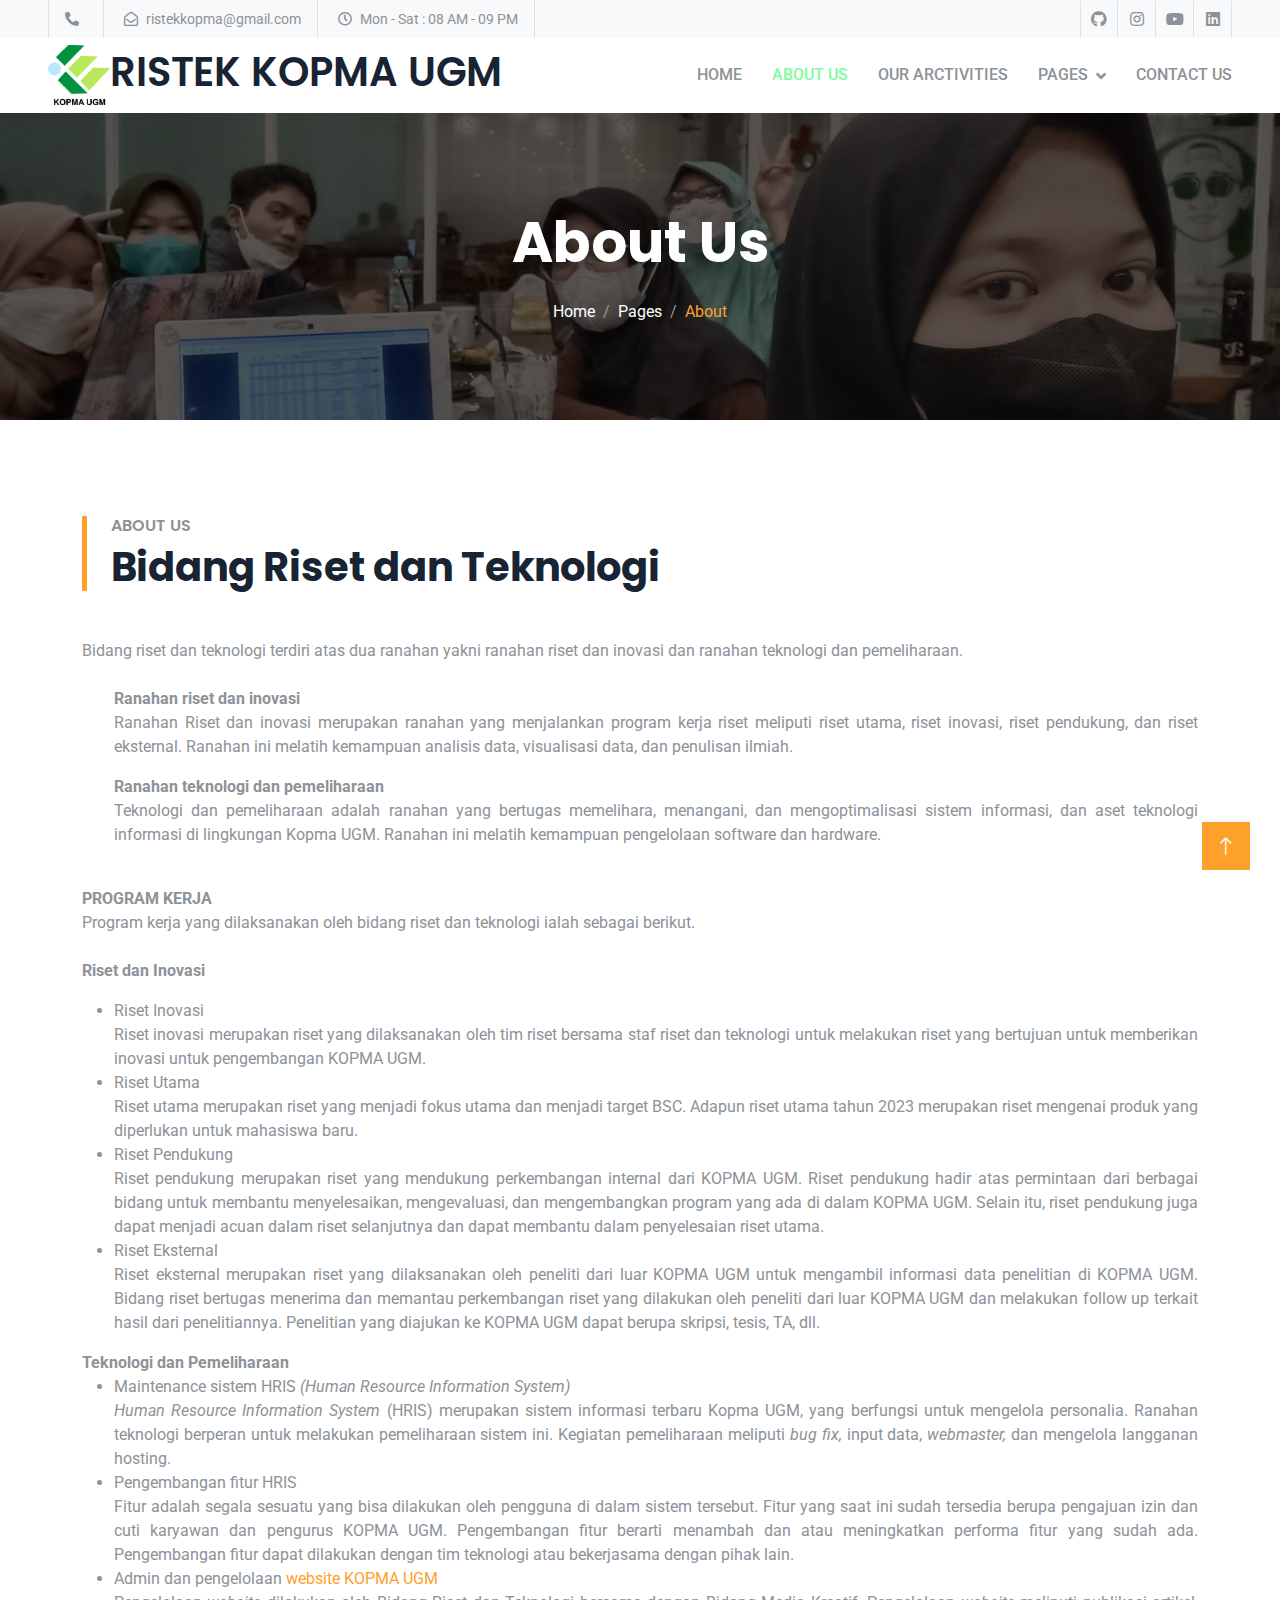
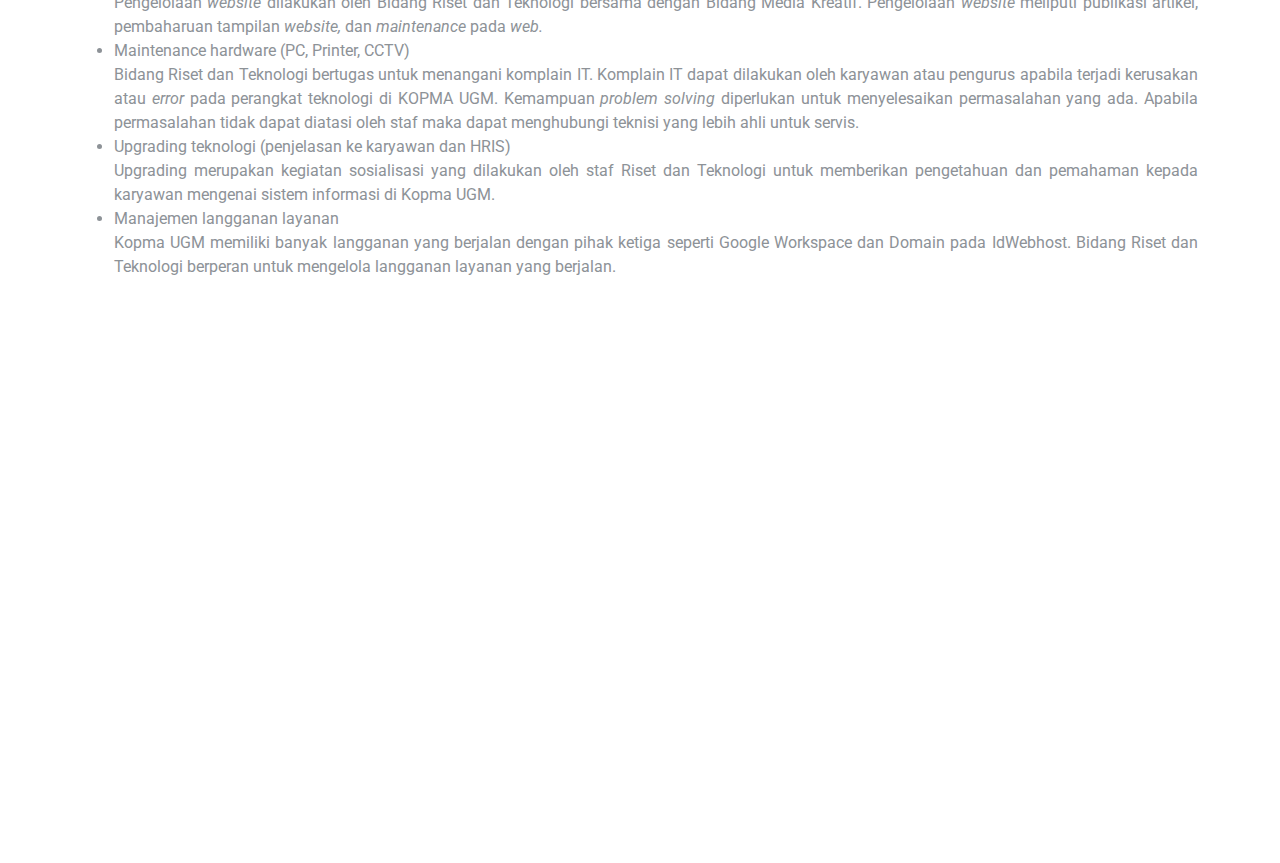
==== commit 2f996c18: "mebgubah style dan align text" ====
--- a/about.html
+++ b/about.html
@@ -155,7 +155,7 @@
     <!-- Page Header End -->
 
     <!-- About Start -->
-    <div class="container-xxl py-5">
+    <div style="text-align:justify"; class="container-xxl py-5">
       <div class="container">
         <div class="border-start border-5 border-primary ps-4 mb-5">
           <h6 class="text-body text-uppercase mb-2">About Us</h6>
--- a/css/style.css
+++ b/css/style.css
@@ -324,6 +324,16 @@
     background: var(--primary);
 }
 
+.img-fluid mb-4
+{
+    
+    border: 1px solid #000000;
+    width: 150px;
+    height: 150px;
+    overflow: hidden;
+    border-radius: 50%; /* Tambahkan baris berikut */
+}
+
 
 /*** Footer ***/
 .footer {
